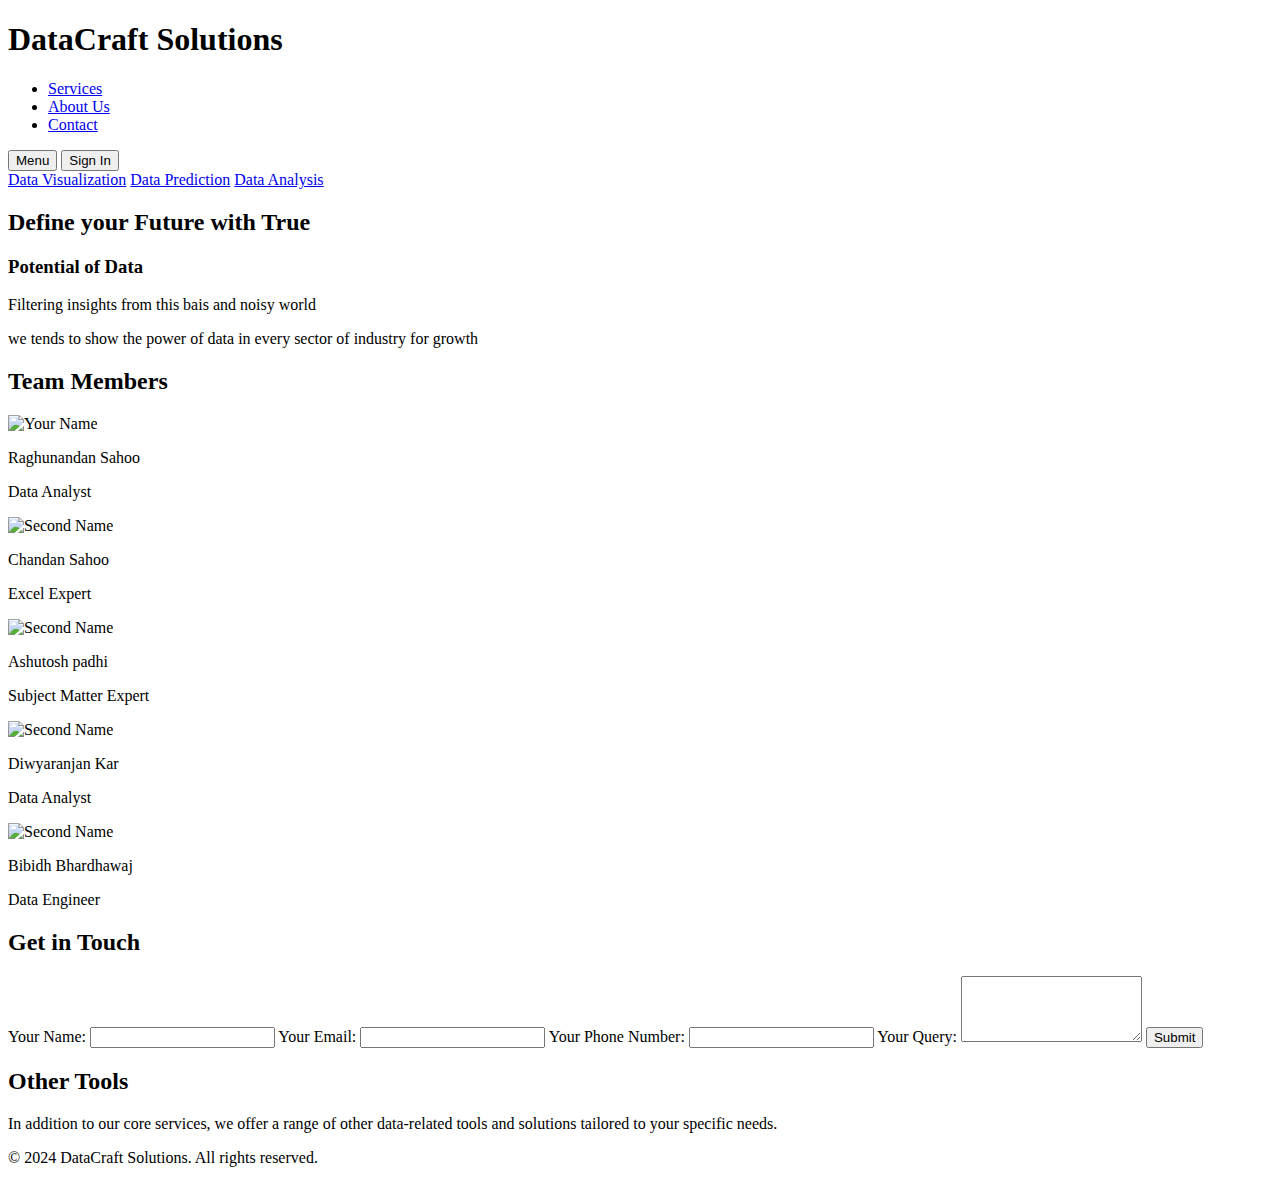
==== index.html @ 63ae45d8 "Add files via upload" ====
<!DOCTYPE html>
<html lang="en">
<head>
    <meta charset="UTF-8">
    <meta name="viewport" content="width=device-width, initial-scale=1.0">
    <title>DataCraft Solutions</title>
    <link rel="stylesheet" href="styles.css">
    <script src="script.js" defer></script>
</head>
<body>
    <header>
        <h1>DataCraft Solutions</h1>
        <nav>
            <ul> 
                <li><a href="#services">Services</a></li>
                <li><a href="#about">About Us</a></li>
                <li><a href="#contact">Contact</a></li>
            </ul>
        </nav>
        <div class="header-buttons">
            <button class="dropdown-toggle" onclick="toggleDropdown()">Menu</button>
            <button class="signin-button" onclick="window.location.href='login.html'">Sign In</button>
        </div>
        <div class="dropdown-menu" id="dropdownMenu">
            <a href="#">Data Visualization</a>
            <a href="#">Data Prediction</a>
            <a href="#">Data Analysis</a>
        </div>
    </header>

    <!-- Work Descriptions Section  -->
    <section id="work-descriptions">
        <div class="container">
            <h2>Define your Future with True</h2>
            <h3>Potential of Data</h3>
            <p>Filtering insights from this bais and noisy world</p>
            <p>we tends to show the power of data in every sector of industry for growth</p>
        </div>
    </section>

    <section id="about">
        <div class="container">
            <h2>Team Members</h2>
            <div class="about-container">
                <div class="profile-info">
                    <img src="self_photo.jpeg" alt="Your Name" class="profile-photo">
                    <p>Raghunandan Sahoo</p>
                    <p>Data Analyst</p>
                </div>

                <div class="profile-info">
                    <img src="chandan.jpeg" alt="Second Name" class="profile-photo">
                    <p>Chandan Sahoo</p>
                    <p>Excel Expert</p>
                </div>

                <div class="profile-info">
                    <img src="Ashutosh_padhi.jpeg" alt="Second Name" class="profile-photo">
                    <p>Ashutosh padhi</p>
                    <p>Subject Matter Expert</p>
                </div>

                <div class="profile-info">
                    <img src="Rony.jpeg" alt="Second Name" class="profile-photo">
                    <p>Diwyaranjan Kar</p>
                    <p>Data Analyst</p>
                </div>

                <div class="profile-info">
                    <img src="Bibidh_img.png" alt="Second Name" class="profile-photo">
                    <p>Bibidh Bhardhawaj</p>
                    <p>Data Engineer</p>
                </div>

                <div style="clear:both;"></div>
            </div>
        </div>
    </section>
    
     
    <section id="contact">
        <div class="container">
            <h2>Get in Touch</h2>
            <div class="contact-form">
                <form action="process_form.php" method="post">
                    <label for="name">Your Name:</label>
                    <input type="text" id="name" name="name" required>
    
                    <label for="email">Your Email:</label>
                    <input type="email" id="email" name="email" required>
    
                    <label for="phone">Your Phone Number:</label>
                    <input type="tel" id="phone" name="phone" required>
    
                    <label for="query">Your Query:</label>
                    <textarea id="query" name="query" rows="4" required></textarea>
    
                    <button type="submit" class="btn">Submit</button>
                </form>
            </div>
        </div>
    </section>    


    <section id="other-tools" class="service-content">
        <div class="container">
            <h2>Other Tools</h2>
            <p>In addition to our core services, we offer a range of other data-related tools and solutions tailored to your specific needs.</p>
           
        </div>
    </section>

    <footer>
        <p>&copy; 2024 DataCraft Solutions. All rights reserved.</p>
    </footer>
</body>
</html>
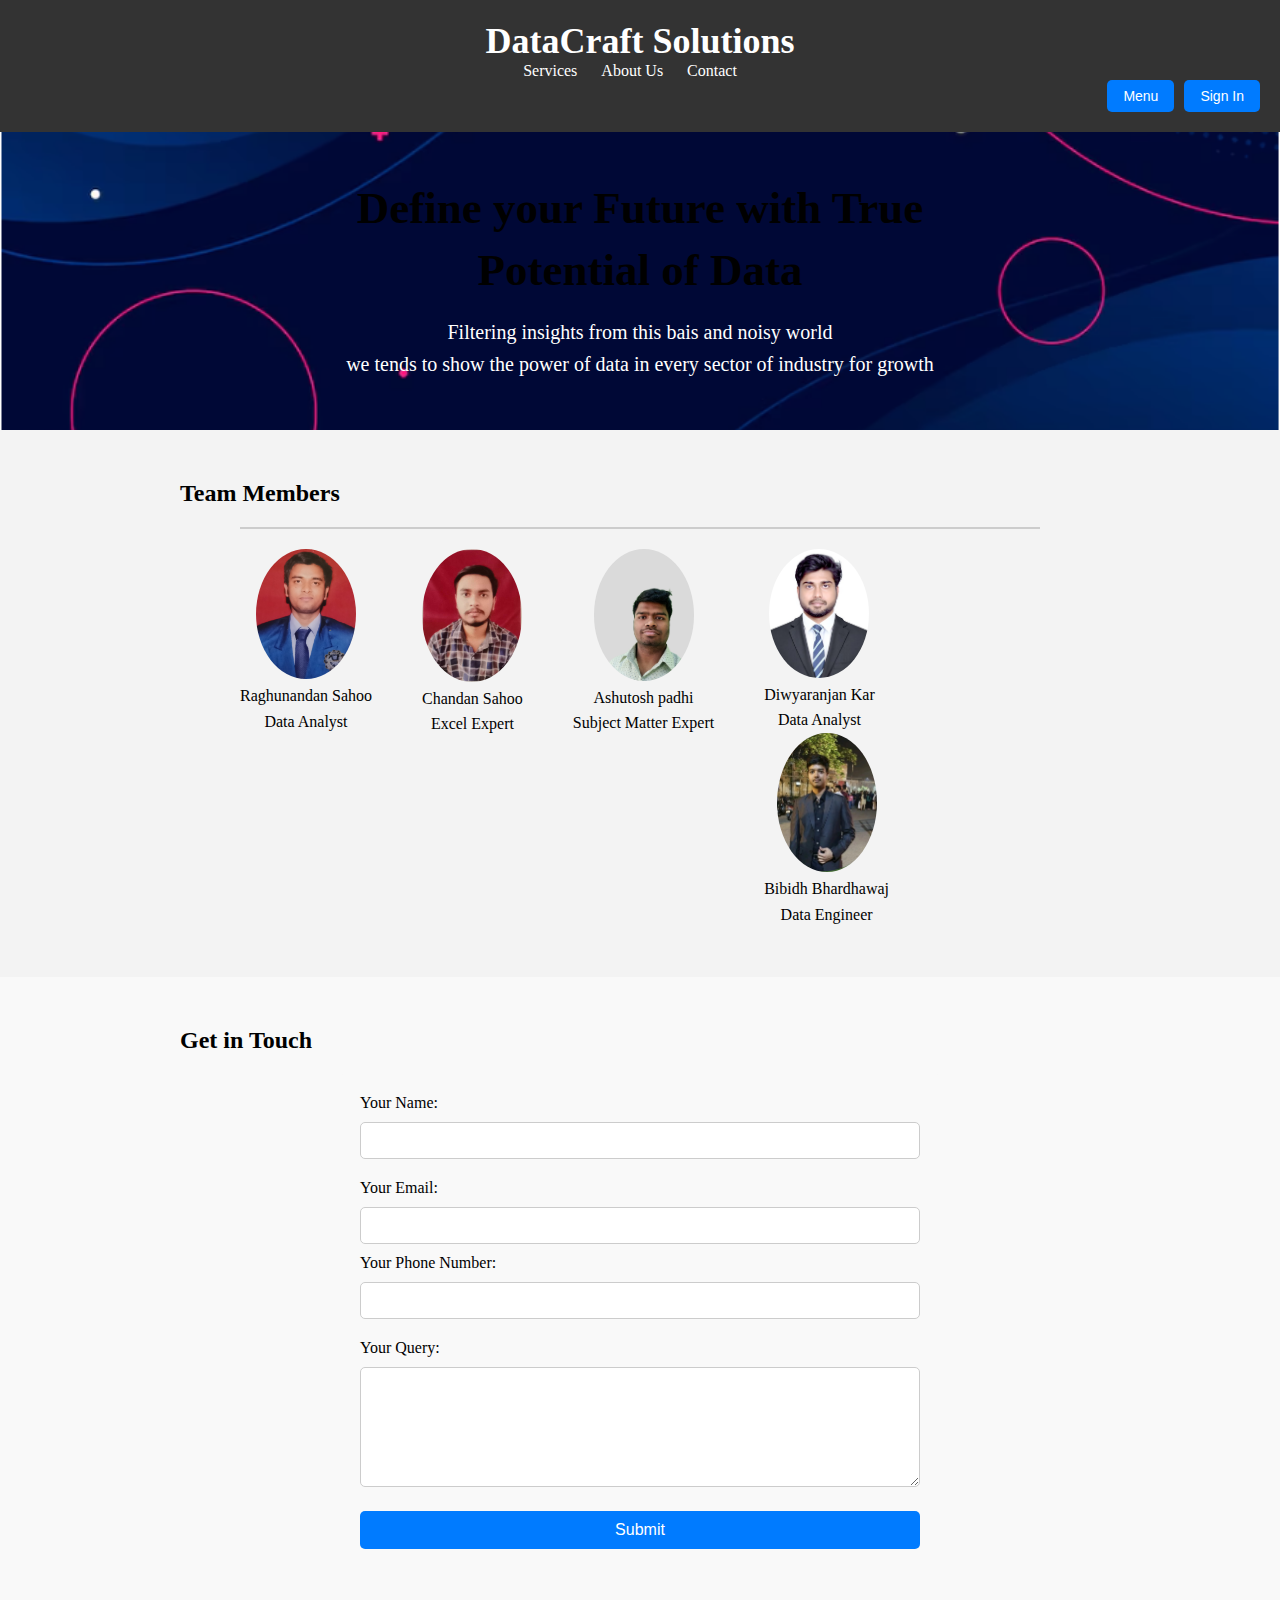
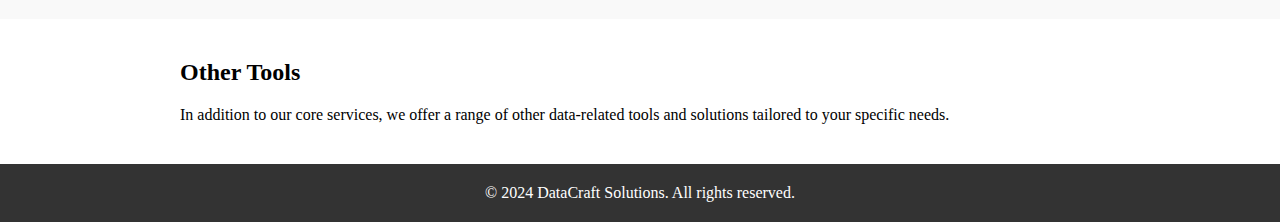
==== commit 0def0690: "Add files via upload" ====
--- a/index.html
+++ b/index.html
@@ -28,13 +28,13 @@
         </div>
     </header>
 
-    <!-- Work Descriptions Section  -->
+    <!-- Work Descriptions Section -->
     <section id="work-descriptions">
         <div class="container">
-            <h2>Define your Future with True</h2>
-            <h3>Potential of Data</h3>
-            <p>Filtering insights from this bais and noisy world</p>
-            <p>we tends to show the power of data in every sector of industry for growth</p>
+            <h2 style="color: black;">Define your Future with True</h2>
+            <h3 style="color: black;">Potential of Data</h3>
+            <p style="color: white;">Filtering insights from this bais and noisy world</p>
+            <p style="color: white;">we tends to show the power of data in every sector of industry for growth</p>
         </div>
     </section>
 
--- a/styles.css
+++ b/styles.css
@@ -0,0 +1,377 @@
+/* Reset CSS */
+* {
+    margin: 0;
+    padding: 0;
+    box-sizing: border-box;
+}
+
+/* Global Styles */
+body {
+   /* Replace 'path_to_your_image.jpg' with the actual path or URL of your background image */
+    background-size: cover; /* Ensures the background image covers the entire body element */
+    background-repeat: no-repeat; /* Prevents the background image from repeating */
+    background-position: center; /* Centers the background image */
+
+}
+
+.container {
+    max-width: 960px;
+    margin: 0 auto;
+    padding: 0 20px;
+}
+
+header {
+    background: #333;
+    color: #fff;
+    padding: 20px 0;
+    text-align: center;
+}
+
+header h1 {
+    font-size: 36px;
+}
+
+nav ul {
+    list-style: none;
+}
+
+nav ul li {
+    display: inline;
+    margin-right: 20px;
+}
+
+nav ul li a {
+    color: #fff;
+    text-decoration: none;
+}
+
+section {
+    padding: 40px 0;
+}
+
+section h2 {
+    margin-bottom: 20px;
+}
+
+.btn {
+    display: inline-block;
+    background: #333;
+    color: #fff;
+    padding: 10px 20px;
+    text-decoration: none;
+    border-radius: 5px;
+}
+
+.btn:hover {
+    background: #555;
+}
+
+footer {
+    background: #333;
+    color: #fff;
+    padding: 20px 0;
+    text-align: center;
+}
+
+.contact-form {
+    background: #f9f9f9;
+    padding: 20px;
+    border-radius: 5px;
+    margin-top: 20px;
+}
+
+.contact-form h3 {
+    margin-bottom: 10px;
+}
+
+.contact-form label {
+    display: block;
+    margin-bottom: 5px;
+}
+
+.contact-form input[type="text"],
+.contact-form input[type="email"],
+.contact-form textarea {
+    width: 100%;
+    padding: 10px;
+    margin-bottom: 10px;
+    border: 1px solid #ccc;
+    border-radius: 5px;
+}
+
+.contact-form select {
+    width: 100%;
+    padding: 10px;
+    margin-bottom: 10px;
+    border: 1px solid #ccc;
+    border-radius: 5px;
+}
+
+.contact-form button {
+    display: block;
+    background: #333;
+    color: #fff;
+    padding: 10px 20px;
+    border: none;
+    border-radius: 5px;
+    cursor: pointer;
+}
+
+.contact-form button:hover {
+    background: #555;
+}
+
+/* Contact Section */
+#contact {
+    background-color: #f9f9f9;
+    padding: 50px 0;
+}
+
+.contact-form {
+    max-width: 600px;
+    margin: 0 auto;
+}
+
+.contact-form h2 {
+    text-align: center;
+    margin-bottom: 20px;
+}
+
+.contact-form label {
+    display: block;
+    margin-bottom: 10px;
+}
+
+.contact-form input[type="text"],
+.contact-form input[type="tel"],
+.contact-form textarea {
+    width: 100%;
+    padding: 10px;
+    margin-bottom: 20px;
+    border: 1px solid #ccc;
+    border-radius: 5px;
+    box-sizing: border-box;
+}
+
+.contact-form textarea {
+    height: 120px;
+}
+
+.contact-form button {
+    display: block;
+    width: 100%;
+    padding: 10px;
+    background-color: #007bff;
+    color: #fff;
+    border: none;
+    border-radius: 5px;
+    cursor: pointer;
+    font-size: 16px;
+}
+
+.contact-form button:hover {
+    background-color: #0056b3;
+}
+
+/* About Section */
+#about {
+    background-color: #f3f3f3;
+    padding: 50px 0;
+}
+
+.about-container {
+    max-width: 800px;
+    margin: 0 auto;
+    text-align: center;
+}
+
+.about-container h2 {
+    margin-bottom: 20px;
+}
+
+.about-container p {
+    font-size: 16px;
+    line-height: 1.6;
+}
+
+.about-container strong {
+    color: #333;
+}
+
+.about-container strong::after {
+    content: ": ";
+}
+
+.about-container strong {
+    font-weight: bold;
+    color: #007bff;
+}
+
+/* Dropdown Button */
+.dropdown {
+    position: absolute;
+    top: 20px;
+    right: 20px;
+}
+
+.dropdown-toggle {
+    background-color: #007bff;
+    color: #fff;
+    border: none;
+    padding: 10px 20px;
+    border-radius: 5px;
+    cursor: pointer;
+}
+
+/* Dropdown Menu */
+.dropdown-menu {
+    display: none;
+    position: absolute;
+    top: 40px;
+    right: 0;
+    background-color: #fff;
+    box-shadow: 0 0 10px rgba(0, 0, 0, 0.1);
+    border-radius: 5px;
+    z-index: 1;
+}
+
+.dropdown-menu a {
+    display: block;
+    padding: 10px 20px;
+    color: #333;
+    text-decoration: none;
+}
+
+.dropdown-menu a:hover {
+    background-color: #f3f3f3;
+}
+
+
+.about-container {
+    margin-top: 20px; /* Add space above the container */
+    border-top: 2px solid #ccc; /* Add a top border */
+    padding-top: 20px; /* Add space inside the container */
+}
+
+.profile-info {
+    float: left; /* Float the container to the left */
+    margin-right: 50px; /* Adds space between the containers */
+}
+
+.profile-photo {
+    width: 100px; /* Adjust the width as needed */
+    border-radius: 50%; /* Makes the image circular */
+}
+
+.about-container:after {
+    content: ""; /* Clear floats */
+    display: table;
+    clear: both;
+}
+
+/* Style for Create Account Button */
+#create-account button {
+    padding: 10px 20px;
+    background-color: #007bff;
+    color: #fff;
+    border: none;
+    border-radius: 5px;
+    cursor: pointer;
+    font-size: 16px;
+}
+
+#create-account button:hover {
+    background-color: #0056b3;
+}
+
+.header-buttons {
+    display: flex;
+    align-items: center;
+    justify-content: flex-end; /* Align to the right */
+}
+
+.header-buttons button {
+    background-color: #007bff;
+    color: #fff;
+    border: none;
+    border-radius: 5px;
+    cursor: pointer;
+    padding: 8px 16px;
+    font-size: 14px;
+}
+
+.header-buttons .dropdown-toggle {
+    margin-right: 10px; /* Margin for the Menu button */
+}
+
+.header-buttons button.signin-button {
+    margin-right: 20px; /* Margin for the Sign In button */
+}
+
+.header-buttons button:hover {
+    background-color: #0056b3;
+}
+
+.dropdown-menu {
+    display: none;
+    position: absolute;
+    top: 40px;
+    right: 10px;
+    background-color: #fff;
+    box-shadow: 0 0 10px rgba(0, 0, 0, 0.1);
+    border-radius: 5px;
+    z-index: 1;
+}
+
+.dropdown-menu a {
+    display: block;
+    padding: 10px 20px;
+    color: #333;
+    text-decoration: none;
+}
+
+.dropdown-menu a:hover {
+    background-color: #f3f3f3;
+}
+
+#work-descriptions {
+    background-image: url('Background_img.png'); /* Replace 'background-image.jpg' with the path to your image file */
+    background-size: cover; /* Cover the entire section */
+    background-position: center; /* Center the background image */
+    padding: 100px 0; /* Add some vertical padding */
+    text-align: center; /* Center align the content */
+    color: #fff; /* Light text color */
+
+}
+
+/* Work Descriptions Section */
+#work-descriptions {
+    background-color: #f9f9f9; /* Light background color */
+    padding: 50px 0; /* Add some vertical padding */
+}
+
+#work-descriptions .container {
+    max-width: 800px;
+    margin: 0 auto;
+    text-align: center;
+}
+
+#work-descriptions h2 {
+    color: #333; /* Dark heading color */
+    font-size: 45px;
+    margin-bottom: 10px;
+}
+
+#work-descriptions h3 {
+    font-size: 45px; /* Increase font size */
+    color: #666; /* Change font color */
+    margin-bottom: 20px;
+
+}
+
+#work-descriptions p {
+    color: #666; /* Medium text color */
+    font-size: 20px;
+    line-height: 1.6;
+}
+
